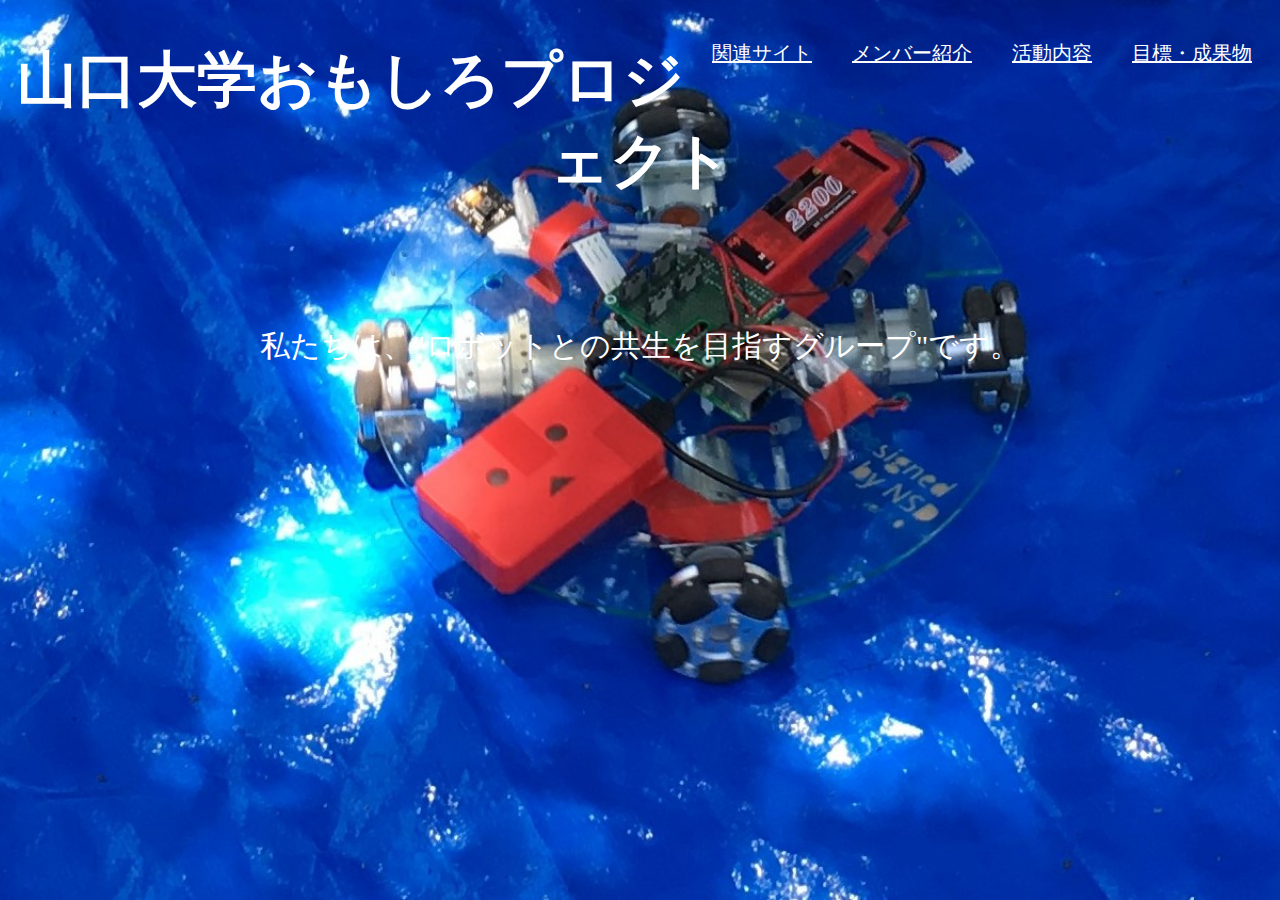
==== Web_Omo/Top/index.html @ a9869445 "デザインをフルスクリーンページに変更" ====
<!DOCTYPE html>
<html>

<head>
    <meta http-equiv="content-type" charset="utf-8">
    <title>おもしろプロジェクト</title>
    <link rel="stylesheet" href="style_index.css">
</head>

<body id="about">
    <header>
        <div class="logo">
            <nav>
                <ul class="global-nav">
                    <li><a href="../Object/object.html">目標・成果物</a></li>
                    <li><a href="../Activity/active.html">活動内容</a></li>
                    <li><a href="../Member/member.html">メンバー紹介</a></li>
                    <li><a href="../Other/reference.html">関連サイト</a></li>
                </ul>
            </nav>
        </div>
    </header>
    <section id="title">
        <h1>山口大学おもしろプロジェクト</h1>

        <br>
    </section>
    <section id="main">
        <p>私たちは、"ロボットとの共生を目指すグループ"です。
    </section>
</body>

</html>
---- Web_Omo/Top/style_index.css ----
#about {
    background-image: url("image_index/robot.JPG");
    background-position: center center;
    background-attachment: fixed;
    background-size: cover;
}

#title {
    position: relative;
    color: white;
    font-size: 30px;
    font-family: "M PLUS Rounded 1c";
    text-align: center;
    margin-bottom: 50px;
}

.global-nav li {
    position: relative;
    z-index: 2;
    float: right;
    margin: 0 20px;
    font-size: 20px;
    list-style: none;
}

.global-nav li a {
    color: #ffffff;
}

#main {
    text-align: center;
    font-size: 30px;
    color: white;
    /*background-image: url("https://www.transparenttextures.com/patterns/3px-tile.png");*/
}

#body {
    background-color: #40e0d0;
}
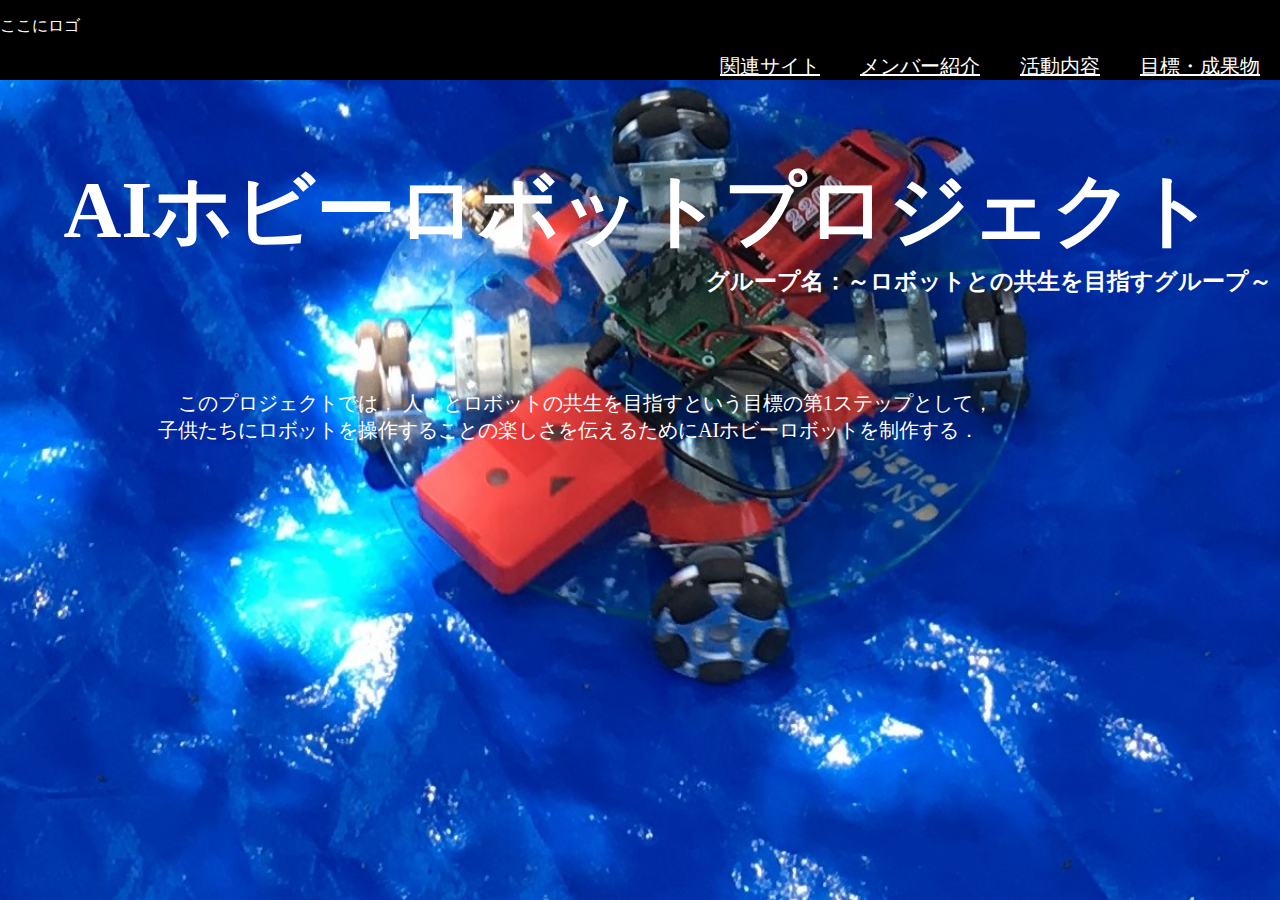
==== commit d1f44d7a: "ヘッダーなどのトップ画面の改良" ====
--- a/Web_Omo/Top/index.html
+++ b/Web_Omo/Top/index.html
@@ -10,6 +10,7 @@
 <body id="about">
     <header>
         <div class="logo">
+            <p>ここにロゴ</p>
             <nav>
                 <ul class="global-nav">
                     <li><a href="../Object/object.html">目標・成果物</a></li>
@@ -20,13 +21,16 @@
             </nav>
         </div>
     </header>
-    <section id="title">
+    <!--<section id="title">
         <h1>山口大学おもしろプロジェクト</h1>
 
         <br>
-    </section>
+    </section>-->
     <section id="main">
-        <p>私たちは、"ロボットとの共生を目指すグループ"です。
+        <h2><br>AIホビーロボットプロジェクト</h2>
+        <h3>グループ名：～ロボットとの共生を目指すグループ～</h3><br>
+        <p> &emsp;このプロジェクトでは， 人々とロボットの共生を目指すという目標の第1ステップとして， 子供たちにロボットを操作することの楽しさを伝えるためにAIホビーロボットを制作する．</p>
+
     </section>
 </body>
 
--- a/Web_Omo/Top/style_index.css
+++ b/Web_Omo/Top/style_index.css
@@ -1,20 +1,42 @@
 #about {
     background-image: url("image_index/robot.JPG");
-    background-position: center center;
+    background-position: top center;
     background-attachment: fixed;
     background-size: cover;
 }
 
-#title {
+header {
+    position: fixed;
+    left: 0;
+    top: 0;
+    width: 100%;
+    padding-top: 0;
+    margin: 0 auto;
+    background-color: rgba(0, 0, 0, 1);
+}
+
+.logo {
+    color: white;
+}
+
+
+/*#title {
+    padding-top: 0;
+    margin-top: 0;
     position: relative;
     color: white;
     font-size: 30px;
     font-family: "M PLUS Rounded 1c";
     text-align: center;
-    margin-bottom: 50px;
+    background-color: rgba(0, 0, 0, 1);
+    background-position: center center;
+    background-attachment: fixed;
+    background-size: cover;
 }
+*/
 
 .global-nav li {
+    margin-top: 0;
     position: relative;
     z-index: 2;
     float: right;
@@ -25,15 +47,31 @@
 
 .global-nav li a {
     color: #ffffff;
+    background-color: rgba(0, 0, 0, 1);
 }
 
 #main {
     text-align: center;
-    font-size: 30px;
+    font-size: 20px;
     color: white;
+    text-align: center;
     /*background-image: url("https://www.transparenttextures.com/patterns/3px-tile.png");*/
 }
 
-#body {
-    background-color: #40e0d0;
+#main h2 {
+    font-size: 80px;
+    margin-bottom: 0;
+}
+
+#main h3 {
+    text-align: right;
+    margin-top: 0;
+    margin-bottom: 0;
+}
+
+#main p {
+    padding-left: 150px;
+    padding-right: 260px;
+    margin-top: 70px;
+    text-align: left;
 }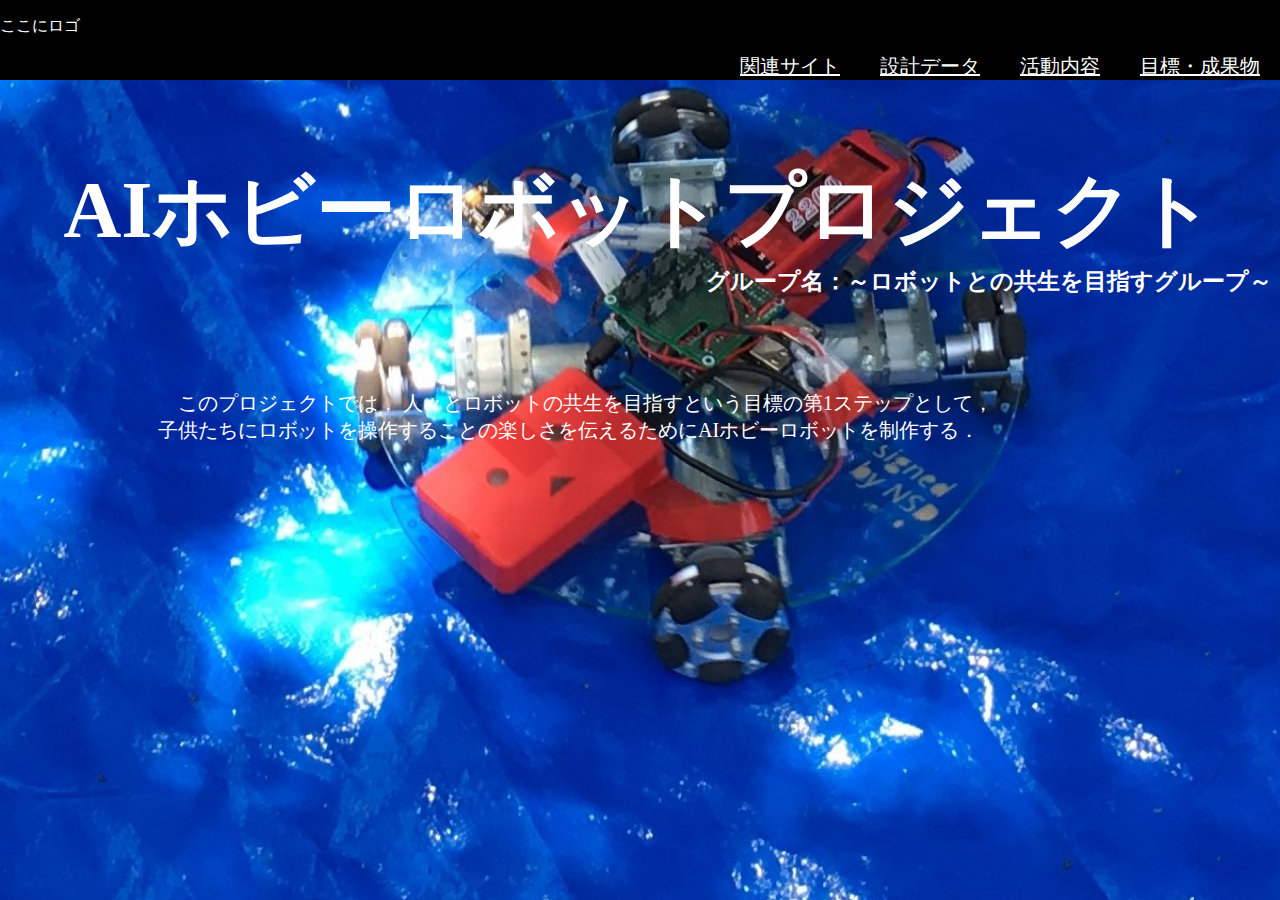
==== commit 8f58a03e: "メンバー紹介のリンクを消して設計データのリンクを付け加えた" ====
--- a/Web_Omo/Top/index.html
+++ b/Web_Omo/Top/index.html
@@ -15,7 +15,7 @@
                 <ul class="global-nav">
                     <li><a href="../Object/object.html">目標・成果物</a></li>
                     <li><a href="../Activity/active.html">活動内容</a></li>
-                    <li><a href="../Member/member.html">メンバー紹介</a></li>
+                    <li><a href="../DisignData/DesignData.html">設計データ</a></li>
                     <li><a href="../Other/reference.html">関連サイト</a></li>
                 </ul>
             </nav>
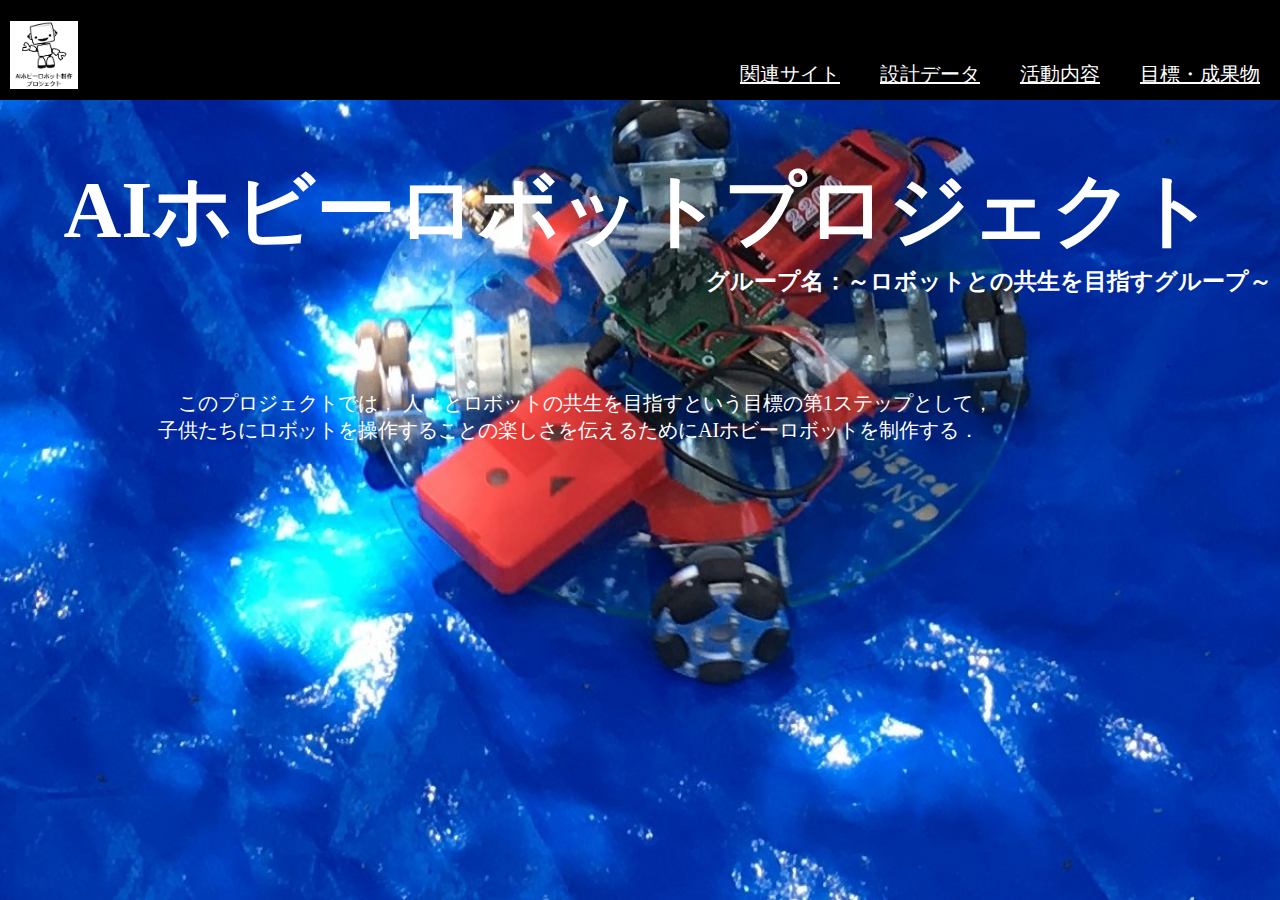
==== commit d8ab3cd1: "ロゴの追加" ====
--- a/Web_Omo/Top/index.html
+++ b/Web_Omo/Top/index.html
@@ -9,13 +9,13 @@
 
 <body id="about">
     <header>
-        <div class="logo">
-            <p>ここにロゴ</p>
+        <div>
+            <div class="logo"><img src="image_index/logo.png" width=40%></div>
             <nav>
                 <ul class="global-nav">
                     <li><a href="../Object/object.html">目標・成果物</a></li>
                     <li><a href="../Activity/active.html">活動内容</a></li>
-                    <li><a href="../DisignData/DesignData.html">設計データ</a></li>
+                    <li><a href="../DesignData/DesignData.html">設計データ</a></li>
                     <li><a href="../Other/reference.html">関連サイト</a></li>
                 </ul>
             </nav>
--- a/Web_Omo/Top/style_index.css
+++ b/Web_Omo/Top/style_index.css
@@ -10,13 +10,16 @@
     left: 0;
     top: 0;
     width: 100%;
-    padding-top: 0;
+    height: 100px;
     margin: 0 auto;
     background-color: rgba(0, 0, 0, 1);
 }
 
 .logo {
-    color: white;
+    padding-left: 10px;
+    float: left;
+    margin-top: 5px;
+    margin-bottom: 5px;
 }
 
 
@@ -36,7 +39,7 @@
 */
 
 .global-nav li {
-    margin-top: 0;
+    padding-top: 45px;
     position: relative;
     z-index: 2;
     float: right;
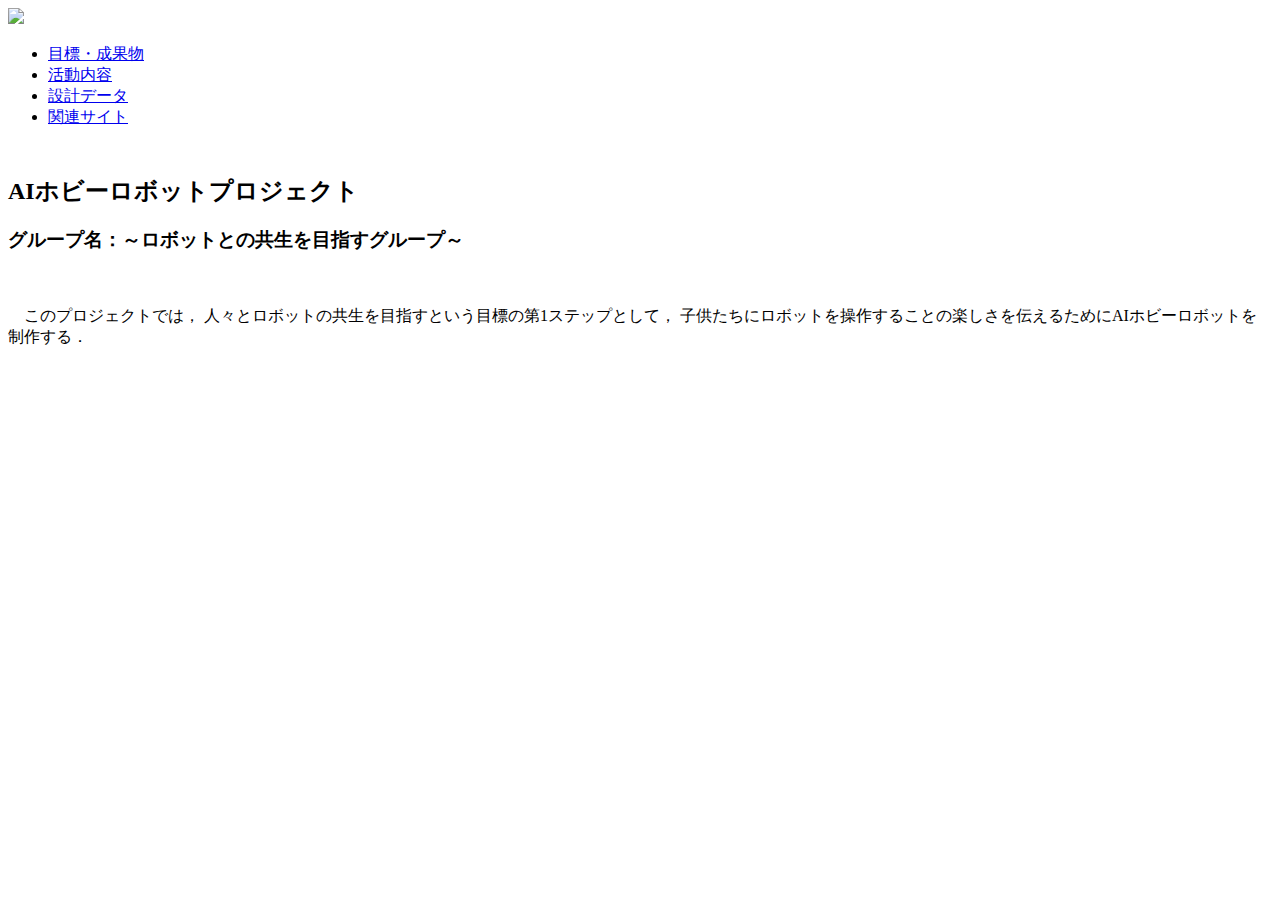
==== commit 8accd187: "パスの修正" ====
--- a/Web_Omo/Top/index.html
+++ b/Web_Omo/Top/index.html
@@ -4,19 +4,23 @@
 <head>
     <meta http-equiv="content-type" charset="utf-8">
     <title>おもしろプロジェクト</title>
-    <link rel="stylesheet" href="style_index.css">
+    <link rel="stylesheet" href="Web_Omo/Top/style_index.css">
+    <link rel="shortcut icon" type="image/x-icon" href="Web_Omo/Top/favicon.ico">
+    <link rel="icon" type="image/png" href="Web_Omo/Top/image_index/logo.png" sizes="16x16">
+    <link rel="icon" type="image/png" href="Web_Omo/Top/image_index/logo.png" sizes="32x32">
+    <link rel="icon" type="image/png" href="Web_Omo/Top/image_index/logo.png" sizes="96x96">
 </head>
 
 <body id="about">
     <header>
         <div>
-            <div class="logo"><img src="image_index/logo.png" width=40%></div>
+            <div class="logo"><img src="Web_Omo/Top/image_index/logo.png" width=40%></div>
             <nav>
                 <ul class="global-nav">
-                    <li><a href="../Object/object.html">目標・成果物</a></li>
-                    <li><a href="../Activity/active.html">活動内容</a></li>
-                    <li><a href="../DesignData/DesignData.html">設計データ</a></li>
-                    <li><a href="../Other/reference.html">関連サイト</a></li>
+                    <li><a href="Web_Omo/Object/object.html">目標・成果物</a></li>
+                    <li><a href="Web_Omo/Activity/active.html">活動内容</a></li>
+                    <li><a href="Web_Omo/DesignData/DesignData.html">設計データ</a></li>
+                    <li><a href="Web_Omo/Other/reference.html">関連サイト</a></li>
                 </ul>
             </nav>
         </div>
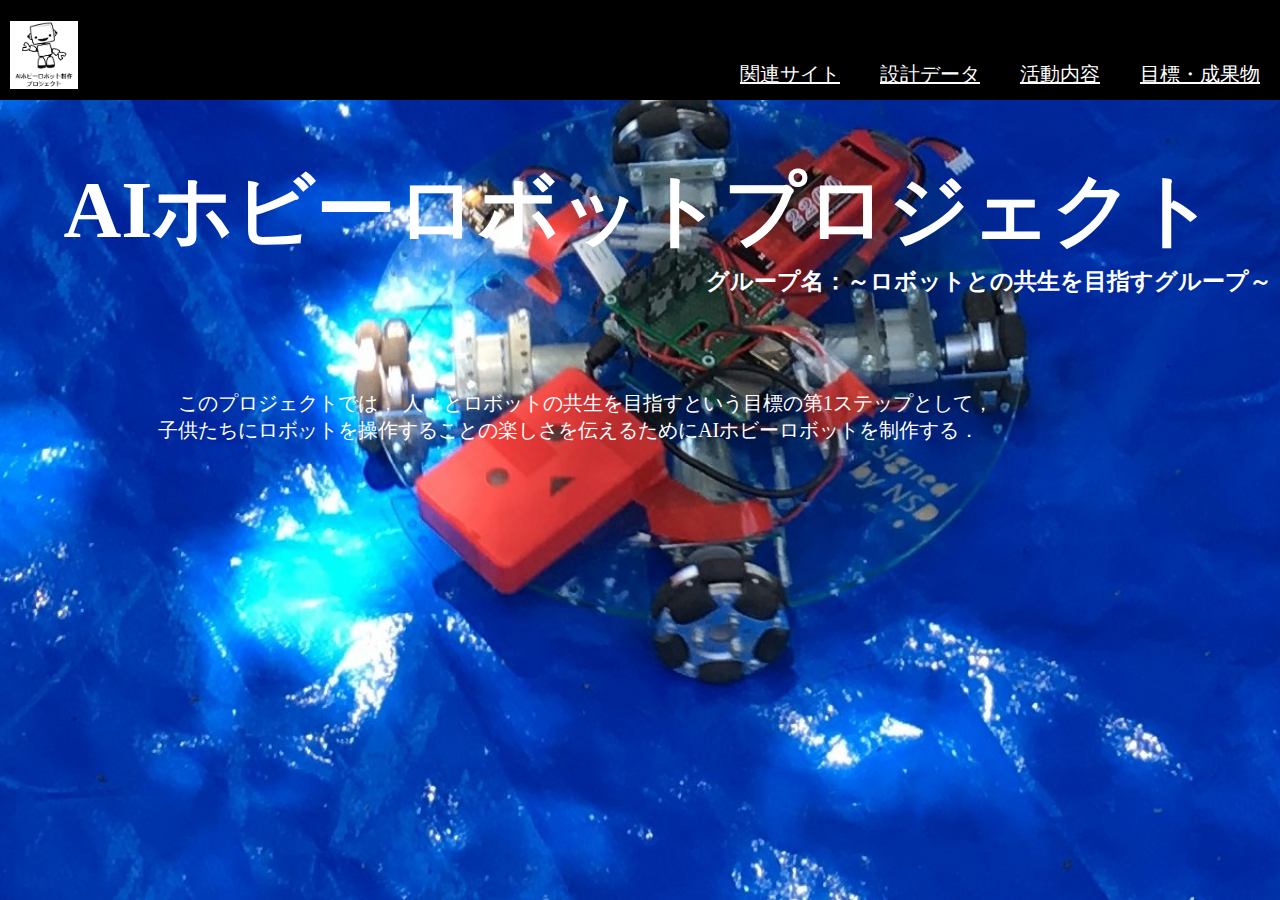
==== commit 16273e2d: "パスの修正-3" ====
--- a/Web_Omo/Top/index.html
+++ b/Web_Omo/Top/index.html
@@ -4,23 +4,23 @@
 <head>
     <meta http-equiv="content-type" charset="utf-8">
     <title>おもしろプロジェクト</title>
-    <link rel="stylesheet" href="Web_Omo/Top/style_index.css">
-    <link rel="shortcut icon" type="image/x-icon" href="Web_Omo/Top/favicon.ico">
-    <link rel="icon" type="image/png" href="Web_Omo/Top/image_index/logo.png" sizes="16x16">
-    <link rel="icon" type="image/png" href="Web_Omo/Top/image_index/logo.png" sizes="32x32">
-    <link rel="icon" type="image/png" href="Web_Omo/Top/image_index/logo.png" sizes="96x96">
+    <link rel="stylesheet" href="style_index.css">
+    <link rel="shortcut icon" type="image/x-icon" href="favicon.ico">
+    <link rel="icon" type="image/png" href="image_index/logo.png" sizes="16x16">
+    <link rel="icon" type="image/png" href="image_index/logo.png" sizes="32x32">
+    <link rel="icon" type="image/png" href="image_index/logo.png" sizes="96x96">
 </head>
 
 <body id="about">
     <header>
         <div>
-            <div class="logo"><img src="Web_Omo/Top/image_index/logo.png" width=40%></div>
+            <div class="logo"><img src="image_index/logo.png" width=40%></div>
             <nav>
                 <ul class="global-nav">
-                    <li><a href="Web_Omo/Object/object.html">目標・成果物</a></li>
-                    <li><a href="Web_Omo/Activity/active.html">活動内容</a></li>
-                    <li><a href="Web_Omo/DesignData/DesignData.html">設計データ</a></li>
-                    <li><a href="Web_Omo/Other/reference.html">関連サイト</a></li>
+                    <li><a href="../Object/object.html">目標・成果物</a></li>
+                    <li><a href="../Activity/active.html">活動内容</a></li>
+                    <li><a href="../DesignData/DesignData.html">設計データ</a></li>
+                    <li><a href="../Other/reference.html">関連サイト</a></li>
                 </ul>
             </nav>
         </div>
--- a/Web_Omo/Top/style_index.css
+++ b/Web_Omo/Top/style_index.css
@@ -0,0 +1,80 @@
+#about {
+    background-image: url("image_index/robot.JPG");
+    background-position: top center;
+    background-attachment: fixed;
+    background-size: cover;
+}
+
+header {
+    position: fixed;
+    left: 0;
+    top: 0;
+    width: 100%;
+    height: 100px;
+    margin: 0 auto;
+    background-color: rgba(0, 0, 0, 1);
+}
+
+.logo {
+    padding-left: 10px;
+    float: left;
+    margin-top: 5px;
+    margin-bottom: 5px;
+}
+
+
+/*#title {
+    padding-top: 0;
+    margin-top: 0;
+    position: relative;
+    color: white;
+    font-size: 30px;
+    font-family: "M PLUS Rounded 1c";
+    text-align: center;
+    background-color: rgba(0, 0, 0, 1);
+    background-position: center center;
+    background-attachment: fixed;
+    background-size: cover;
+}
+*/
+
+.global-nav li {
+    padding-top: 45px;
+    position: relative;
+    z-index: 2;
+    float: right;
+    margin: 0 20px;
+    font-size: 20px;
+    list-style: none;
+}
+
+.global-nav li a {
+    color: #ffffff;
+    background-color: rgba(0, 0, 0, 1);
+}
+
+#main {
+    text-align: center;
+    font-size: 20px;
+    color: white;
+    text-align: center;
+    /*background-image: url("https://www.transparenttextures.com/patterns/3px-tile.png");*/
+}
+
+#main h2 {
+    font-size: 80px;
+    margin-bottom: 0;
+}
+
+#main h3 {
+    text-align: right;
+    margin-top: 0;
+    margin-bottom: 0;
+}
+
+#main p {
+    padding-left: 150px;
+    padding-right: 260px;
+    margin-top: 70px;
+    text-align: left;
+}